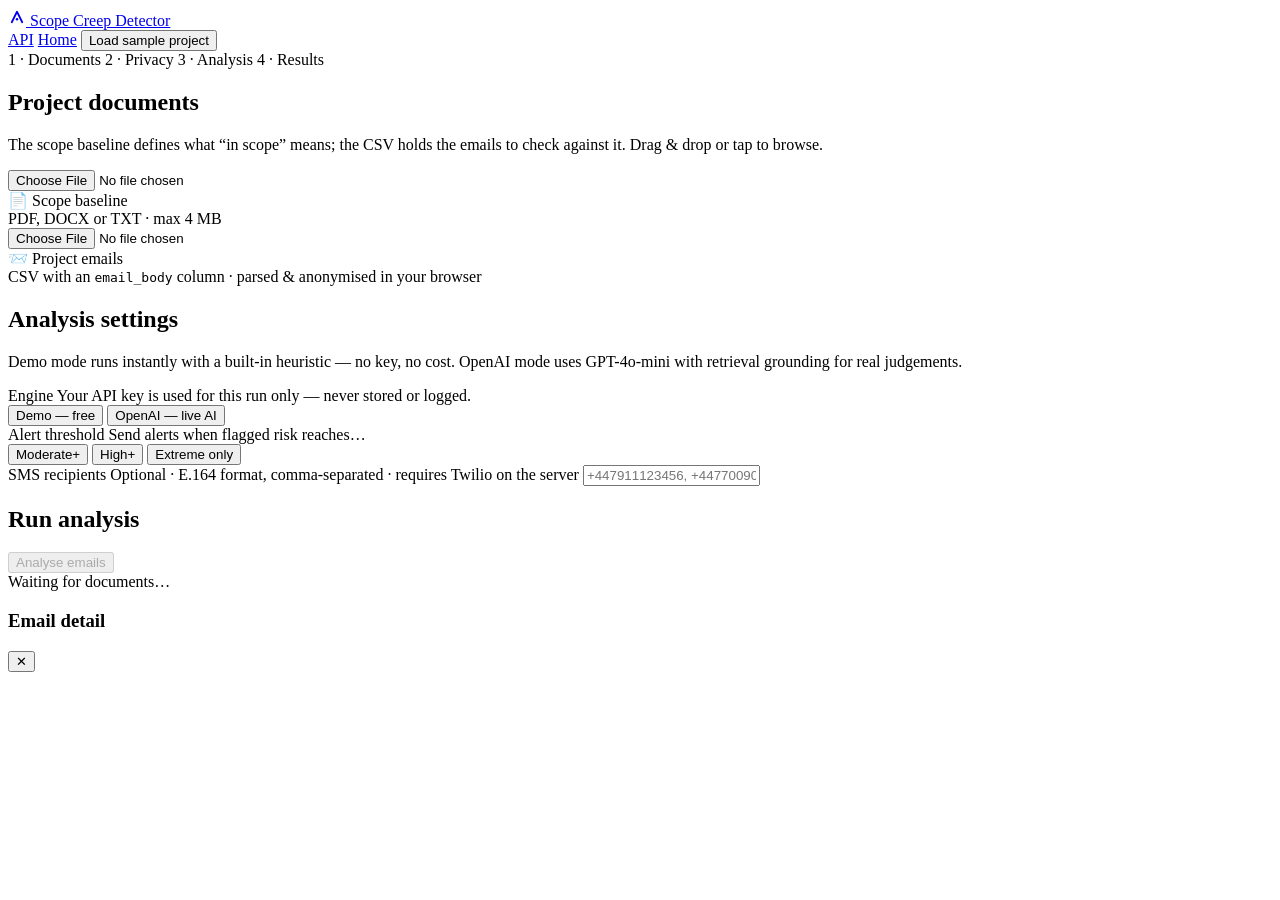
==== static/app.html @ cc9ed55e "Scope Creep Detector v2.1 (web app)" ====
<!doctype html>
<html lang="en">
<head>
<meta charset="utf-8">
<meta name="viewport" content="width=device-width, initial-scale=1">
<title>Analysis — Scope Creep Detector</title>
<link rel="preconnect" href="https://fonts.googleapis.com">
<link rel="preconnect" href="https://fonts.gstatic.com" crossorigin>
<link href="https://fonts.googleapis.com/css2?family=Inter:wght@400;500;600;700;800&display=swap" rel="stylesheet">
<link rel="stylesheet" href="/css/styles.css">
<link rel="icon" href="data:image/svg+xml,%3Csvg xmlns='http://www.w3.org/2000/svg' viewBox='0 0 32 32'%3E%3Crect width='32' height='32' rx='8' fill='%231d4ed8'/%3E%3Cpath d='M9 22 L16 8 L23 22' stroke='white' stroke-width='2.5' fill='none' stroke-linecap='round' stroke-linejoin='round'/%3E%3Ccircle cx='16' cy='17' r='2' fill='%23f59e0b'/%3E%3C/svg%3E">
</head>
<body>

<header class="nav">
  <div class="container nav-inner">
    <a class="brand" href="/">
      <span class="brand-mark" aria-hidden="true">
        <svg width="18" height="18" viewBox="0 0 24 24" fill="none" stroke="currentColor" stroke-width="2.4" stroke-linecap="round" stroke-linejoin="round"><path d="M5 19 L12 5 L19 19"/><circle cx="12" cy="15" r="1.6" fill="currentColor" stroke="none"/></svg>
      </span>
      Scope&nbsp;Creep&nbsp;Detector
    </a>
    <nav class="nav-links">
      <a href="/docs" class="hide-m">API</a>
      <a href="/" class="hide-m">Home</a>
      <button class="btn btn-ghost btn-sm" id="btn-sample">Load sample project</button>
    </nav>
  </div>
</header>

<main class="app-main container">

  <div class="stepper" aria-label="Progress">
    <span class="st active" id="st-1"><span class="dot"></span>1 · Documents</span>
    <span class="st" id="st-2"><span class="dot"></span>2 · Privacy</span>
    <span class="st" id="st-3"><span class="dot"></span>3 · Analysis</span>
    <span class="st" id="st-4"><span class="dot"></span>4 · Results</span>
  </div>

  <!-- 1 · Documents -->
  <section class="panel" id="panel-docs">
    <h2>Project documents</h2>
    <p class="hint">The scope baseline defines what “in scope” means; the CSV holds the emails to check against it. Drag &amp; drop or tap to browse.</p>
    <div class="grid-2">
      <label class="drop" id="drop-scope">
        <input type="file" id="file-scope" accept=".pdf,.docx,.txt">
        <div>
          <div class="big">📄 Scope baseline</div>
          <div class="sub">PDF, DOCX or TXT · max 4&nbsp;MB</div>
          <div class="file-meta" id="meta-scope"></div>
        </div>
      </label>
      <label class="drop" id="drop-emails">
        <input type="file" id="file-emails" accept=".csv">
        <div>
          <div class="big">📨 Project emails</div>
          <div class="sub">CSV with an <code>email_body</code> column · parsed &amp; anonymised in your browser</div>
          <div class="file-meta" id="meta-emails"></div>
        </div>
      </label>
    </div>
  </section>

  <!-- 2 · Privacy scrub -->
  <section class="panel" id="panel-scrub" style="display:none">
    <div style="display:flex; justify-content:space-between; align-items:center; flex-wrap:wrap; gap:var(--s3)">
      <h2 style="margin:0">Privacy scrub</h2>
      <span class="demo-flag" style="background:var(--brand-soft); border-color:#c7d7fe; color:var(--brand-ink)">🔒 runs in your browser — raw text never leaves this device</span>
    </div>
    <p class="hint">
      Names, email addresses, phone numbers, URLs and postcodes are replaced with
      consistent pseudonyms like <mark class="pii">[PERSON-1]</mark> before anything is uploaded.
      The mapping stays on this device, so your results can still show the real names — locally.
      Review below, add project-specific names the patterns can’t know, then approve.
    </p>

    <div class="grid-2">
      <label class="field">Anonymisation
        <span class="sub">Switching it off uploads email text as-is.</span>
        <div class="seg">
          <button type="button" class="on" id="scrub-on">On — recommended</button>
          <button type="button" id="scrub-off">Off</button>
        </div>
      </label>
      <label class="field">Project dictionary
        <span class="sub">People, companies and sites to always redact (applies to every email).</span>
        <div style="display:flex; gap:var(--s2); margin-top:var(--s2); flex-wrap:wrap">
          <input type="text" id="dict-term" placeholder="e.g. Acme Construction" style="flex:2 1 160px; margin:0">
          <select id="dict-type" style="flex:1 1 110px; margin:0; width:auto">
            <option value="PERSON">Person</option>
            <option value="ORG" selected>Organisation</option>
            <option value="PLACE">Place / site</option>
          </select>
          <button class="btn btn-ghost btn-sm" id="dict-add" type="button">Add</button>
        </div>
      </label>
    </div>
    <div class="filters" id="dict-chips" style="margin-bottom:var(--s3)"></div>

    <p class="hint" id="scrub-summary" style="font-weight:600"></p>
    <div id="scrub-preview"></div>

    <div class="runbar" style="margin-top:var(--s4)">
      <button class="btn btn-primary" id="btn-approve">Approve — use these emails</button>
      <span class="run-meta" id="scrub-meta"></span>
    </div>
  </section>

  <!-- 3 · Settings -->
  <section class="panel" id="panel-settings">
    <h2>Analysis settings</h2>
    <p class="hint">Demo mode runs instantly with a built-in heuristic — no key, no cost. OpenAI mode uses GPT-4o-mini with retrieval grounding for real judgements.</p>

    <div class="grid-2">
      <div>
        <label class="field">Engine
          <span class="sub">Your API key is used for this run only — never stored or logged.</span>
          <div class="seg" role="tablist">
            <button type="button" class="on" id="mode-demo">Demo — free</button>
            <button type="button" id="mode-openai">OpenAI — live AI</button>
          </div>
        </label>
        <label class="field" id="key-field" style="display:none">OpenAI API key
          <input type="password" id="api-key" placeholder="sk-..." autocomplete="off">
        </label>
      </div>
      <div>
        <label class="field">Alert threshold
          <span class="sub">Send alerts when flagged risk reaches…</span>
          <div class="seg">
            <button type="button" id="th-moderate">Moderate+</button>
            <button type="button" class="on" id="th-high">High+</button>
            <button type="button" id="th-extreme">Extreme only</button>
          </div>
        </label>
        <label class="field">SMS recipients <span class="sub">Optional · E.164 format, comma-separated · requires Twilio on the server</span>
          <input type="text" id="phones" placeholder="+447911123456, +447700900123" inputmode="tel">
        </label>
      </div>
    </div>
  </section>

  <!-- run -->
  <section class="panel" id="panel-run">
    <h2>Run analysis</h2>
    <div class="runbar">
      <button class="btn btn-primary" id="btn-run" disabled>Analyse emails</button>
      <div class="progress" aria-hidden="true"><div id="bar"></div></div>
      <span class="run-meta" id="run-meta">Waiting for documents…</span>
      <button class="btn btn-danger btn-sm" id="btn-cancel" style="display:none">Cancel</button>
    </div>
  </section>

  <!-- 4 · Results -->
  <section class="panel" id="panel-results" style="display:none">
    <div style="display:flex; justify-content:space-between; align-items:center; flex-wrap:wrap; gap:var(--s3)">
      <h2 style="margin:0">Results</h2>
      <div style="display:flex; gap:var(--s2); align-items:center; flex-wrap:wrap">
        <span class="demo-flag" id="demo-flag" style="display:none">⚠ demo heuristic — illustrative only</span>
        <button class="chip" id="btn-names" style="display:none">👁 Showing real names (local)</button>
        <button class="btn btn-ghost btn-sm" id="btn-export">⬇ Export CSV</button>
      </div>
    </div>

    <div class="sumgrid" id="sumgrid"></div>
    <div class="riskbar" id="riskbar" title="Risk distribution of flagged emails"></div>

    <div class="filters">
      <button class="chip on" data-f="all">All</button>
      <button class="chip" data-f="flagged">Flagged</button>
      <button class="chip" data-f="high">High &amp; Extreme</button>
      <button class="chip" data-f="ungrounded">Unverified evidence</button>
      <button class="chip" data-f="alerts">Alerted</button>
      <input type="text" id="search" placeholder="Search email text…">
    </div>

    <div class="results" id="results"></div>
  </section>

</main>

<!-- detail drawer -->
<div class="drawer-veil" id="veil"></div>
<aside class="drawer" id="drawer" aria-label="Result detail">
  <div class="drawer-head">
    <h3 id="d-title">Email detail</h3>
    <button class="iconbtn" id="d-close" aria-label="Close">✕</button>
  </div>
  <div class="drawer-body" id="d-body"></div>
</aside>

<div class="toast-wrap" id="toasts"></div>

<script src="/js/scrubber.js"></script>
<script src="/js/app.js"></script>
</body>
</html>
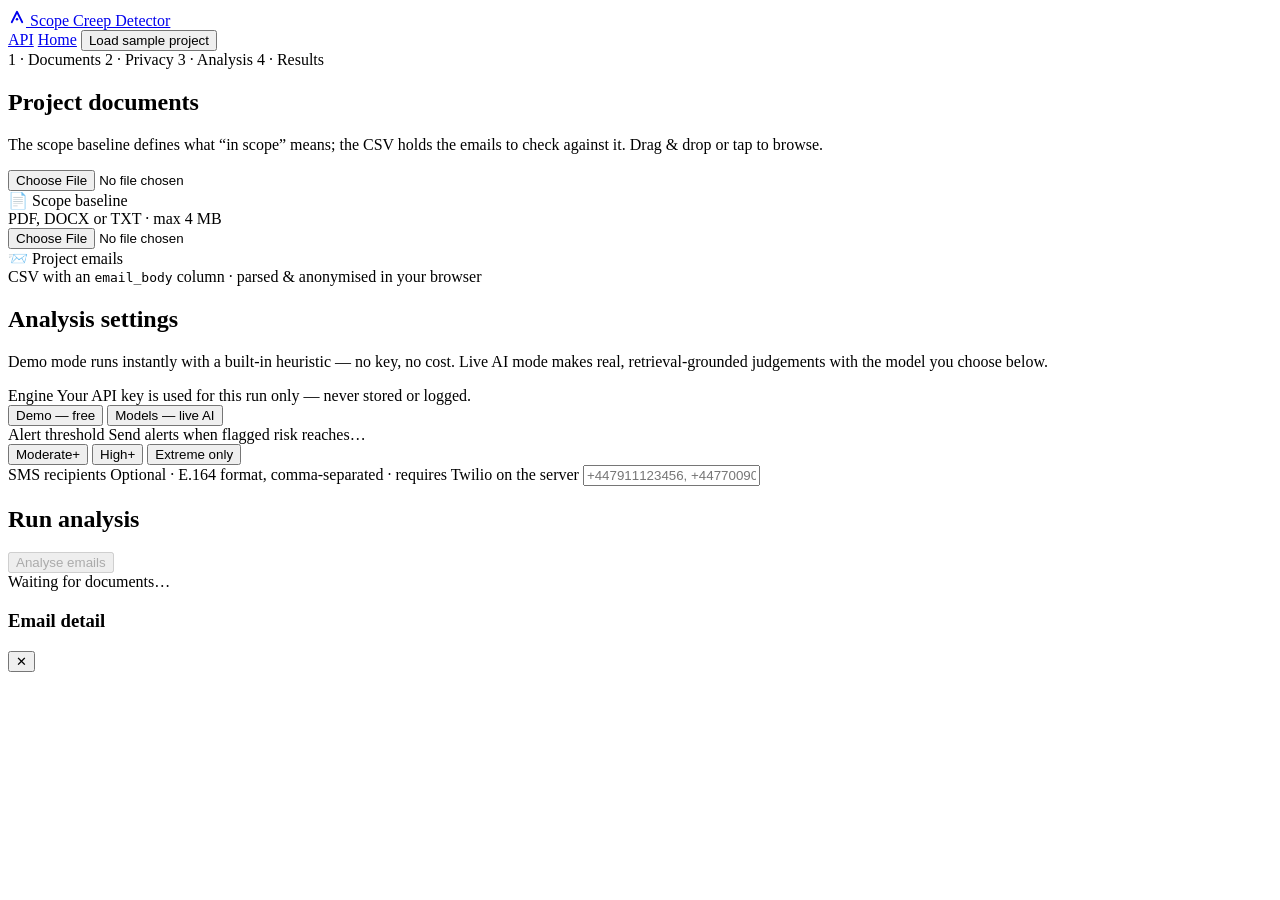
==== commit 1981c386: "Relabel engine toggle: Models - live AI" ====
--- a/static/app.html
+++ b/static/app.html
@@ -109,7 +109,7 @@
   <!-- 3 · Settings -->
   <section class="panel" id="panel-settings">
     <h2>Analysis settings</h2>
-    <p class="hint">Demo mode runs instantly with a built-in heuristic — no key, no cost. OpenAI mode uses GPT-4o-mini with retrieval grounding for real judgements.</p>
+    <p class="hint">Demo mode runs instantly with a built-in heuristic — no key, no cost. Live AI mode makes real, retrieval-grounded judgements with the model you choose below.</p>
 
     <div class="grid-2">
       <div>
@@ -117,10 +117,17 @@
           <span class="sub">Your API key is used for this run only — never stored or logged.</span>
           <div class="seg" role="tablist">
             <button type="button" class="on" id="mode-demo">Demo — free</button>
-            <button type="button" id="mode-openai">OpenAI — live AI</button>
+            <button type="button" id="mode-openai">Models — live AI</button>
           </div>
         </label>
+        <label class="field" id="model-field" style="display:none">Model
+          <span class="sub">Retrieval is identical for every model — differences in verdicts come from the model itself.</span>
+          <select id="model-select">
+            <option value="openai" selected>GPT-4o-mini (OpenAI)</option>
+          </select>
+        </label>
         <label class="field" id="key-field" style="display:none">OpenAI API key
+          <span class="sub">Needed for retrieval embeddings in every live model.</span>
           <input type="password" id="api-key" placeholder="sk-..." autocomplete="off">
         </label>
       </div>
@@ -171,6 +178,7 @@
       <button class="chip" data-f="high">High &amp; Extreme</button>
       <button class="chip" data-f="ungrounded">Unverified evidence</button>
       <button class="chip" data-f="alerts">Alerted</button>
+      <button class="chip" data-f="unreviewed">Unreviewed</button>
       <input type="text" id="search" placeholder="Search email text…">
     </div>
 
